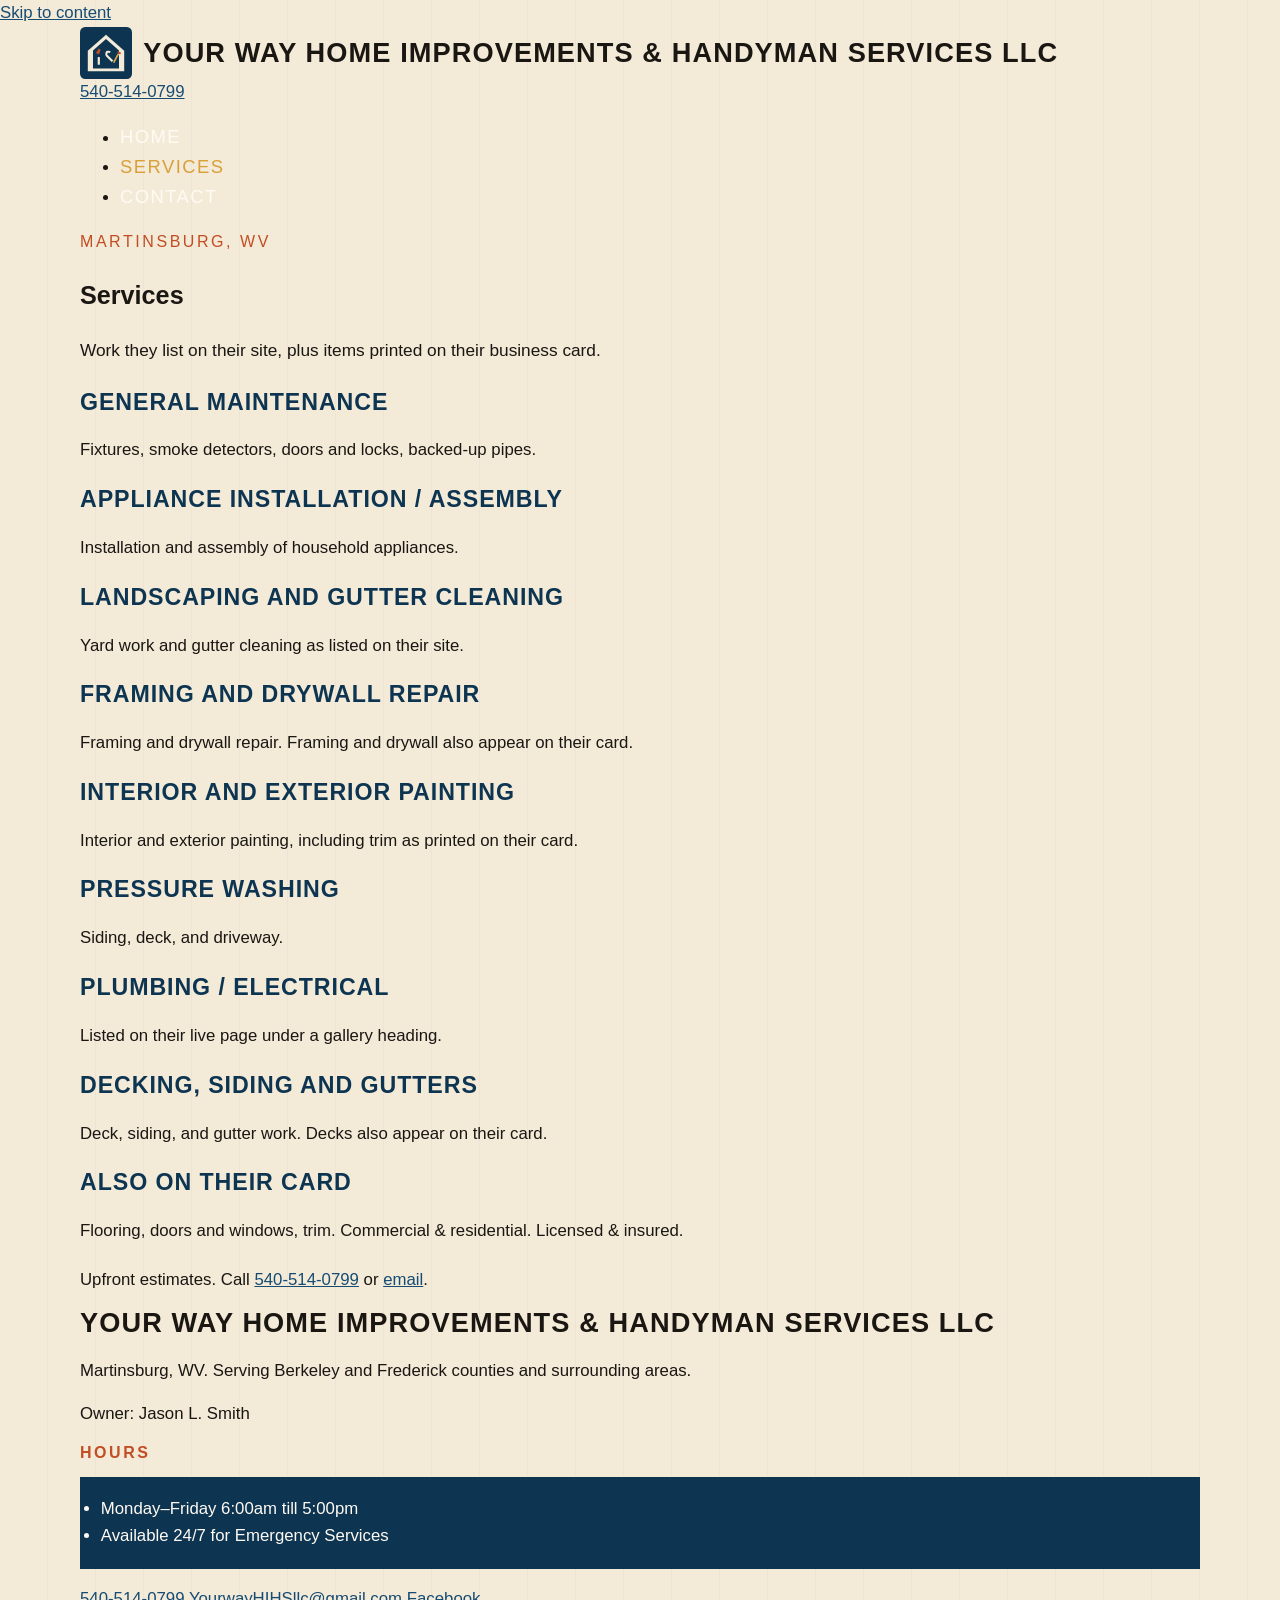
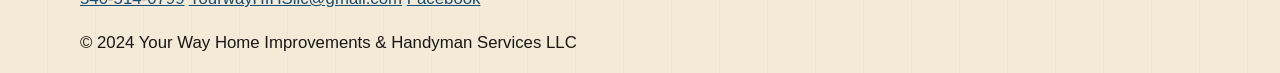
==== services.html @ 6edae03e "Publish spec-yourway site preview." ====
<!DOCTYPE html>
<html lang="en">
<head>
  <meta charset="utf-8">
  <meta name="viewport" content="width=device-width, initial-scale=1">
  <title>Services | Your Way Home Improvements & Handyman Services</title>
  <meta name="description" content="Handyman services from Your Way in Martinsburg, WV — maintenance, painting, drywall, pressure washing, and more.">
  <link rel="preconnect" href="https://fonts.googleapis.com">
  <link rel="preconnect" href="https://fonts.gstatic.com" crossorigin>
  <link href="https://fonts.googleapis.com/css2?family=Oswald:wght@500;600;700&family=Source+Serif+4:opsz,wght@8..60,400;8..60,600&display=swap" rel="stylesheet">
  <link rel="icon" href="assets/mark.svg" type="image/svg+xml">
  <link rel="stylesheet" href="assets/styles.css">
</head>
<body>
  <a class="skip-link" href="#main">Skip to content</a>
  <header class="site-header">
    <div class="wrap header-bar">
      <a class="brand" href="index.html">
        <img src="assets/mark.svg" alt="">
        <span class="brand-name">Your Way Home Improvements &amp; Handyman Services LLC</span>
      </a>
      <a class="header-call" href="tel:+15405140799">540-514-0799</a>
      <button class="nav-toggle" type="button" aria-expanded="false" aria-controls="site-nav">Menu</button>
      <nav id="site-nav" hidden>
        <ul>
          <li><a href="index.html">Home</a></li>
          <li><a href="services.html" aria-current="page">Services</a></li>
          <li><a href="contact.html">Contact</a></li>
        </ul>
      </nav>
    </div>
  </header>

  <main id="main">
    <section class="section">
      <div class="wrap">
        <p class="eyebrow">Martinsburg, WV</p>
        <h1>Services</h1>
        <p class="lede">Work they list on their site, plus items printed on their business card.</p>
        <div class="cards cols-2">
          <article class="card">
            <h3>General maintenance</h3>
            <p>Fixtures, smoke detectors, doors and locks, backed-up pipes.</p>
          </article>
          <article class="card">
            <h3>Appliance installation / assembly</h3>
            <p>Installation and assembly of household appliances.</p>
          </article>
          <article class="card">
            <h3>Landscaping and gutter cleaning</h3>
            <p>Yard work and gutter cleaning as listed on their site.</p>
          </article>
          <article class="card">
            <h3>Framing and drywall repair</h3>
            <p>Framing and drywall repair. Framing and drywall also appear on their card.</p>
          </article>
          <article class="card">
            <h3>Interior and exterior painting</h3>
            <p>Interior and exterior painting, including trim as printed on their card.</p>
          </article>
          <article class="card">
            <h3>Pressure washing</h3>
            <p>Siding, deck, and driveway.</p>
          </article>
          <article class="card">
            <h3>Plumbing / electrical</h3>
            <p>Listed on their live page under a gallery heading.</p>
          </article>
          <article class="card">
            <h3>Decking, siding and gutters</h3>
            <p>Deck, siding, and gutter work. Decks also appear on their card.</p>
          </article>
          <article class="card">
            <h3>Also on their card</h3>
            <p>Flooring, doors and windows, trim. Commercial &amp; residential. Licensed &amp; insured.</p>
          </article>
        </div>
        <p style="margin-top:1.4rem">Upfront estimates. Call <a href="tel:+15405140799">540-514-0799</a> or <a href="mailto:YourwayHIHSllc@gmail.com">email</a>.</p>
      </div>
    </section>
  </main>
  <footer class="site-footer">
    <div class="wrap footer-grid">
      <div>
        <span class="brand-name">Your Way Home Improvements &amp; Handyman Services LLC</span>
        <p>Martinsburg, WV. Serving Berkeley and Frederick counties and surrounding areas.</p>
        <p>Owner: Jason L. Smith</p>
      </div>
      <div>
        <h2 class="eyebrow">Hours</h2>
        <ul class="hours">
          <li>Monday–Friday 6:00am till 5:00pm</li>
          <li>Available 24/7 for Emergency Services</li>
        </ul>
      </div>
      <div class="contact-stack">
        <a href="tel:+15405140799">540-514-0799</a>
        <a href="mailto:YourwayHIHSllc@gmail.com">YourwayHIHSllc@gmail.com</a>
        <a href="https://www.facebook.com/114379434959753">Facebook</a>
        <p>© 2024 Your Way Home Improvements &amp; Handyman Services LLC</p>
      </div>
    </div>
  </footer>
  <script src="assets/site.js"></script>
</body>
</html>
---- assets/styles.css ----
/* Your Way Home Improvements — work-order / Eastern Panhandle shop
   Colors from their GoDaddy theme (#0d3552) + trailer rust/amber.
   Layout is a printed job ticket, not a SaaS card grid. */

:root {
  --navy: #0d3552;
  --navy-ink: #071c2c;
  --navy-mid: #164c73;
  --rust: #c24e24;
  --rust-deep: #8a3314;
  --amber: #d9a03a;
  --paper: #f3ead8;
  --paper-2: #e7d9c0;
  --ink: #1a1612;
  --muted: #5a5348;
  --line: #cbb89a;
  --white: #fffaf3;
  --display: "Khand", "Arial Narrow", sans-serif;
  --body: "Karla", "Helvetica Neue", sans-serif;
  --shadow: 0 18px 40px rgba(7, 28, 44, 0.18);
}

*,
*::before,
*::after { box-sizing: border-box; }

html { scroll-behavior: smooth; }

body {
  margin: 0;
  font-family: var(--body);
  font-size: 1.05rem;
  line-height: 1.6;
  color: var(--ink);
  background:
    repeating-linear-gradient(
      90deg,
      transparent,
      transparent 47px,
      rgba(13, 53, 82, 0.03) 47px,
      rgba(13, 53, 82, 0.03) 48px
    ),
    var(--paper);
}

img { max-width: 100%; height: auto; display: block; }

a { color: var(--navy-mid); }

a:focus-visible,
button:focus-visible,
input:focus-visible,
textarea:focus-visible {
  outline: 3px solid var(--amber);
  outline-offset: 3px;
}

.skip {
  position: absolute;
  left: 0.75rem;
  top: -4rem;
  background: var(--navy);
  color: var(--white);
  padding: 0.6rem 1rem;
  z-index: 100;
}
.skip:focus { top: 0.75rem; }

.rail {
  background: var(--rust);
  color: var(--white);
  font-family: var(--display);
  font-size: 0.95rem;
  letter-spacing: 0.12em;
  text-transform: uppercase;
  padding: 0.4rem 1rem;
}
.rail-inner {
  max-width: 72rem;
  margin: 0 auto;
  display: flex;
  justify-content: space-between;
  gap: 1rem;
  flex-wrap: wrap;
}
.rail a { color: inherit; text-decoration: none; }
.rail a:hover { text-decoration: underline; }

.mast {
  background: var(--navy);
  color: var(--white);
  position: relative;
}
.mast::after {
  content: "";
  display: block;
  height: 6px;
  background: linear-gradient(90deg, var(--rust) 0 28%, var(--amber) 28% 36%, var(--navy-mid) 36%);
}
.mast-inner {
  max-width: 72rem;
  margin: 0 auto;
  padding: 0.85rem 1rem;
  display: flex;
  align-items: center;
  gap: 1rem;
}

.brand {
  display: flex;
  align-items: center;
  gap: 0.7rem;
  color: inherit;
  text-decoration: none;
  min-width: 0;
}
.brand img {
  width: 52px;
  height: 52px;
  flex: 0 0 auto;
}
.brand-text { min-width: 0; }
.brand-name {
  font-family: var(--display);
  font-weight: 700;
  font-size: 1.7rem;
  letter-spacing: 0.04em;
  line-height: 0.9;
  text-transform: uppercase;
}
.brand-sub {
  display: block;
  font-size: 0.72rem;
  letter-spacing: 0.04em;
  color: #d5c4a6;
  white-space: nowrap;
  overflow: hidden;
  text-overflow: ellipsis;
}

.nav-toggle {
  margin-left: auto;
  background: transparent;
  border: 1px solid #7ea0b8;
  color: var(--white);
  font-family: var(--display);
  letter-spacing: 0.12em;
  text-transform: uppercase;
  padding: 0.45rem 0.7rem;
  cursor: pointer;
}

#site-nav {
  display: none;
  width: 100%;
  flex-direction: column;
  gap: 0.35rem;
  padding: 0.4rem 0 0.2rem;
}
#site-nav.is-open { display: flex; }
.mast-inner { flex-wrap: wrap; }
#site-nav a {
  color: var(--white);
  text-decoration: none;
  font-family: var(--display);
  font-size: 1.25rem;
  letter-spacing: 0.08em;
  text-transform: uppercase;
  padding: 0.45rem 0;
  border-bottom: 1px solid rgba(255,255,255,0.12);
}
#site-nav a[aria-current="page"] { color: var(--amber); }
.call-nav {
  background: var(--rust);
  color: var(--white) !important;
  text-align: center;
  border: 0 !important;
  padding: 0.55rem 0.8rem !important;
  margin-top: 0.4rem;
}

.wrap {
  max-width: 72rem;
  margin: 0 auto;
  padding: 0 1rem;
}

.hero {
  padding: 2rem 0 1rem;
}
.hero-grid {
  display: grid;
  gap: 1.5rem;
}
.eyebrow {
  font-family: var(--display);
  letter-spacing: 0.16em;
  text-transform: uppercase;
  color: var(--rust);
  margin: 0 0 0.4rem;
  font-size: 1rem;
}
.hero h1 {
  font-family: var(--display);
  font-weight: 700;
  font-size: clamp(2.6rem, 10vw, 5.4rem);
  line-height: 0.85;
  letter-spacing: 0.01em;
  text-transform: uppercase;
  margin: 0 0 0.8rem;
  color: var(--navy);
}
.hero h1 span {
  display: block;
  color: var(--rust);
}
.lede {
  font-size: 1.08rem;
  max-width: 38rem;
  margin: 0 0 1.2rem;
}
.actions {
  display: flex;
  flex-wrap: wrap;
  gap: 0.7rem;
}

.btn {
  display: inline-flex;
  align-items: center;
  justify-content: center;
  gap: 0.4rem;
  padding: 0.75rem 1.15rem;
  font-family: var(--display);
  font-size: 1.2rem;
  letter-spacing: 0.08em;
  text-transform: uppercase;
  text-decoration: none;
  border: 2px solid transparent;
  cursor: pointer;
}
.btn-rust { background: var(--rust); color: var(--white); }
.btn-navy { background: var(--navy); color: var(--white); }
.btn-ghost {
  background: transparent;
  color: var(--navy);
  border-color: var(--navy);
}

.ticket {
  background: var(--white);
  border: 1px solid var(--line);
  box-shadow: var(--shadow);
  position: relative;
}
.ticket::before,
.ticket::after {
  content: "";
  position: absolute;
  left: 0;
  right: 0;
  height: 10px;
  background:
    radial-gradient(circle at 10px 0, transparent 8px, var(--paper) 9px) 0 0 / 20px 10px repeat-x;
}
.ticket::before { top: -10px; }
.ticket::after {
  bottom: -10px;
  transform: rotate(180deg);
}
.ticket-photo { width: 100%; }
.ticket-cap {
  padding: 0.7rem 1rem 1rem;
  font-size: 0.92rem;
  color: var(--muted);
}
.ticket-cap strong { color: var(--navy); display: block; font-family: var(--display); letter-spacing: 0.06em; text-transform: uppercase; font-size: 1.1rem; }

.band {
  padding: 2.4rem 0;
}
.band-navy {
  background: var(--navy-ink);
  color: var(--white);
}
.band-navy h2 { color: var(--white); }
.band-navy p { color: #d7c9b2; }

h2 {
  font-family: var(--display);
  font-size: clamp(1.8rem, 5vw, 2.7rem);
  line-height: 0.95;
  text-transform: uppercase;
  letter-spacing: 0.03em;
  margin: 0 0 0.6rem;
  color: var(--navy);
}
h3 {
  font-family: var(--display);
  font-size: 1.45rem;
  letter-spacing: 0.04em;
  text-transform: uppercase;
  margin: 0 0 0.4rem;
  color: var(--navy);
}

.intro-grid,
.pledge-grid,
.work-grid,
.contact-grid {
  display: grid;
  gap: 1.1rem;
}

.pledge {
  background: var(--white);
  border-left: 6px solid var(--rust);
  padding: 1rem 1.1rem;
}
.pledge strong {
  font-family: var(--display);
  letter-spacing: 0.06em;
  text-transform: uppercase;
  display: block;
  color: var(--rust);
}

.jobs {
  list-style: none;
  margin: 1.2rem 0 0;
  padding: 0;
  background: var(--white);
  border: 1px solid var(--line);
}
.jobs li {
  display: grid;
  grid-template-columns: 3.2rem 1fr;
  gap: 0.8rem;
  padding: 0.95rem 1rem;
  border-bottom: 1px dashed var(--line);
}
.jobs li:last-child { border-bottom: 0; }
.jobs .num {
  font-family: var(--display);
  font-size: 1.8rem;
  line-height: 1;
  color: var(--rust);
}
.jobs a { text-decoration: none; color: inherit; }
.jobs a:hover h3 { color: var(--rust); }
.jobs p { margin: 0; color: var(--muted); }

.work-grid {
  grid-template-columns: 1fr;
}
.work-card {
  background: var(--navy-ink);
}
.work-card img { width: 100%; }
.work-card figcaption {
  padding: 0.7rem 0.9rem 1rem;
  color: #d7c9b2;
  font-size: 0.92rem;
}
.work-card strong {
  display: block;
  font-family: var(--display);
  letter-spacing: 0.06em;
  text-transform: uppercase;
  color: var(--amber);
  font-size: 1.1rem;
}

.page-hero {
  padding: 2rem 0 0.5rem;
}
.page-hero p { max-width: 40rem; }

.service-block {
  display: grid;
  gap: 1rem;
  padding: 1.6rem 0;
  border-top: 1px dashed var(--line);
}
.service-block img {
  width: 100%;
  border: 1px solid var(--line);
}

.hours {
  background: var(--navy);
  color: var(--white);
  padding: 1.2rem 1.3rem;
}
.hours h2,
.hours h3 { color: var(--amber); }
.hours p { margin: 0.3rem 0; }
.hours a { color: var(--white); }

.quote {
  background: var(--white);
  border: 1px solid var(--line);
  padding: 1.2rem;
}
.quote label {
  display: block;
  font-family: var(--display);
  letter-spacing: 0.08em;
  text-transform: uppercase;
  font-size: 0.95rem;
  margin: 0.7rem 0 0.25rem;
}
.quote input,
.quote textarea {
  width: 100%;
  font: inherit;
  padding: 0.65rem 0.7rem;
  border: 1px solid var(--line);
  background: var(--paper);
  color: var(--ink);
}
.quote textarea { min-height: 8rem; resize: vertical; }
.quote .btn { margin-top: 1rem; width: 100%; border: 0; }

.dl { margin: 0; }
.dl div {
  display: grid;
  gap: 0.15rem;
  padding: 0.7rem 0;
  border-bottom: 1px solid var(--line);
}
.dl dt {
  font-family: var(--display);
  letter-spacing: 0.08em;
  text-transform: uppercase;
  color: var(--rust);
  font-size: 0.95rem;
}
.dl dd { margin: 0; }

.site-foot {
  background: var(--navy-ink);
  color: #d7c9b2;
  padding: 2rem 0 2.6rem;
  margin-top: 2.5rem;
}
.site-foot a { color: var(--white); }
.foot-grid {
  display: grid;
  gap: 1.2rem;
}
.site-foot .brand-name { color: var(--white); }
.fine {
  font-size: 0.85rem;
  color: #9e927d;
}

@media (min-width: 720px) {
  .mast-inner { padding: 0.9rem 1.2rem; }
  .nav-toggle { display: none; }
  .mast-inner { flex-wrap: nowrap; }
  #site-nav {
    display: flex;
    flex-direction: row;
    align-items: center;
    width: auto;
    margin-left: auto;
    padding: 0;
    gap: 1.1rem;
  }
  #site-nav a { border: 0; padding: 0.2rem 0; font-size: 1.15rem; }
  .call-nav { padding: 0.45rem 0.85rem !important; margin-top: 0; }

  .hero { padding: 3rem 0 1.5rem; }
  .hero-grid { grid-template-columns: 1.1fr 0.9fr; align-items: center; }
  .pledge-grid { grid-template-columns: 1fr 1fr; }
  .work-grid { grid-template-columns: 1fr 1fr; }
  .work-grid .span-2 { grid-column: 1 / -1; }
  .contact-grid { grid-template-columns: 1fr 1fr; }
  .service-block { grid-template-columns: 1.1fr 0.9fr; align-items: center; }
  .service-block.reverse { grid-template-columns: 0.9fr 1.1fr; }
  .service-block.reverse .copy { order: 2; }
  .foot-grid { grid-template-columns: 1.4fr 1fr 1fr; }
  .quote .btn { width: auto; }
}

@media (prefers-reduced-motion: reduce) {
  html { scroll-behavior: auto; }
}
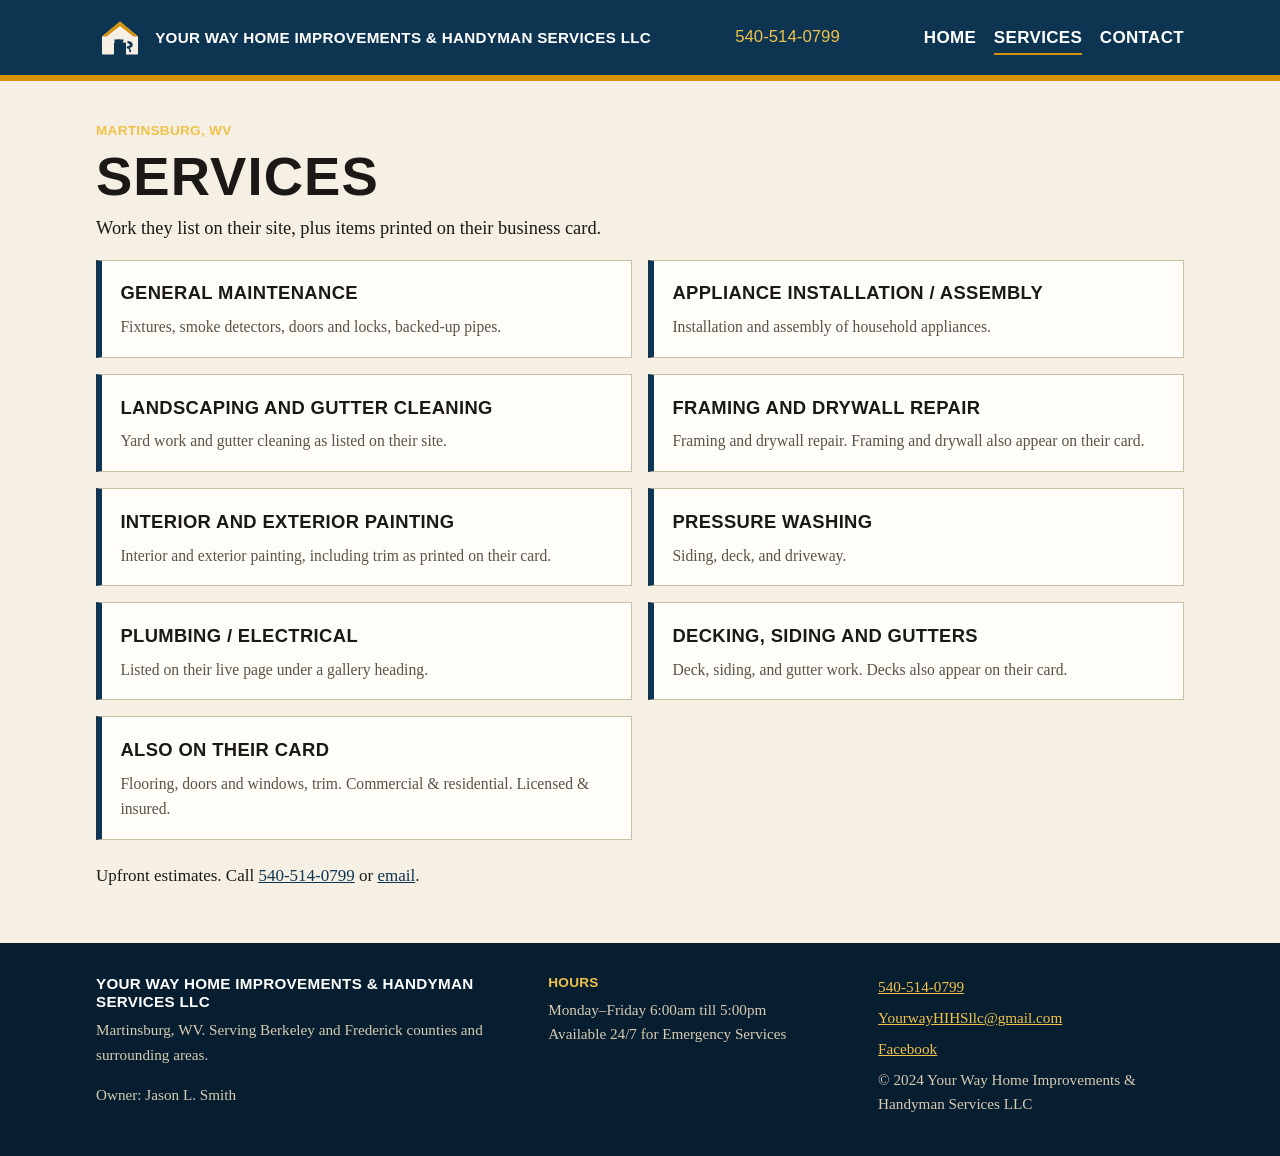
==== commit 5557a281: "Update spec-yourway preview with latest parked files." ====
--- a/services.html
+++ b/services.html
@@ -38,42 +38,15 @@
         <h1>Services</h1>
         <p class="lede">Work they list on their site, plus items printed on their business card.</p>
         <div class="cards cols-2">
-          <article class="card">
-            <h3>General maintenance</h3>
-            <p>Fixtures, smoke detectors, doors and locks, backed-up pipes.</p>
-          </article>
-          <article class="card">
-            <h3>Appliance installation / assembly</h3>
-            <p>Installation and assembly of household appliances.</p>
-          </article>
-          <article class="card">
-            <h3>Landscaping and gutter cleaning</h3>
-            <p>Yard work and gutter cleaning as listed on their site.</p>
-          </article>
-          <article class="card">
-            <h3>Framing and drywall repair</h3>
-            <p>Framing and drywall repair. Framing and drywall also appear on their card.</p>
-          </article>
-          <article class="card">
-            <h3>Interior and exterior painting</h3>
-            <p>Interior and exterior painting, including trim as printed on their card.</p>
-          </article>
-          <article class="card">
-            <h3>Pressure washing</h3>
-            <p>Siding, deck, and driveway.</p>
-          </article>
-          <article class="card">
-            <h3>Plumbing / electrical</h3>
-            <p>Listed on their live page under a gallery heading.</p>
-          </article>
-          <article class="card">
-            <h3>Decking, siding and gutters</h3>
-            <p>Deck, siding, and gutter work. Decks also appear on their card.</p>
-          </article>
-          <article class="card">
-            <h3>Also on their card</h3>
-            <p>Flooring, doors and windows, trim. Commercial &amp; residential. Licensed &amp; insured.</p>
-          </article>
+          <article class="card"><h3>General maintenance</h3><p>Fixtures, smoke detectors, doors and locks, backed-up pipes.</p></article>
+          <article class="card"><h3>Appliance installation / assembly</h3><p>Installation and assembly of household appliances.</p></article>
+          <article class="card"><h3>Landscaping and gutter cleaning</h3><p>Yard work and gutter cleaning as listed on their site.</p></article>
+          <article class="card"><h3>Framing and drywall repair</h3><p>Framing and drywall repair. Framing and drywall also appear on their card.</p></article>
+          <article class="card"><h3>Interior and exterior painting</h3><p>Interior and exterior painting, including trim as printed on their card.</p></article>
+          <article class="card"><h3>Pressure washing</h3><p>Siding, deck, and driveway.</p></article>
+          <article class="card"><h3>Plumbing / electrical</h3><p>Listed on their live page under a gallery heading.</p></article>
+          <article class="card"><h3>Decking, siding and gutters</h3><p>Deck, siding, and gutter work. Decks also appear on their card.</p></article>
+          <article class="card"><h3>Also on their card</h3><p>Flooring, doors and windows, trim. Commercial &amp; residential. Licensed &amp; insured.</p></article>
         </div>
         <p style="margin-top:1.4rem">Upfront estimates. Call <a href="tel:+15405140799">540-514-0799</a> or <a href="mailto:YourwayHIHSllc@gmail.com">email</a>.</p>
       </div>
--- a/assets/styles.css
+++ b/assets/styles.css
@@ -1,489 +1,112 @@
-/* Your Way Home Improvements — work-order / Eastern Panhandle shop
-   Colors from their GoDaddy theme (#0d3552) + trailer rust/amber.
-   Layout is a printed job ticket, not a SaaS card grid. */
-
+/* Your Way — workwear contractor. Navy #0d3552, paper, amber. Oswald + Source Serif 4. */
 :root {
   --navy: #0d3552;
-  --navy-ink: #071c2c;
-  --navy-mid: #164c73;
-  --rust: #c24e24;
-  --rust-deep: #8a3314;
-  --amber: #d9a03a;
-  --paper: #f3ead8;
-  --paper-2: #e7d9c0;
-  --ink: #1a1612;
+  --navy-ink: #071e30;
+  --amber: #d4920b;
+  --amber-bright: #f0c14b;
+  --paper: #f6f0e4;
+  --card: #fffdf7;
+  --ink: #1b1916;
   --muted: #5a5348;
-  --line: #cbb89a;
-  --white: #fffaf3;
-  --display: "Khand", "Arial Narrow", sans-serif;
-  --body: "Karla", "Helvetica Neue", sans-serif;
-  --shadow: 0 18px 40px rgba(7, 28, 44, 0.18);
+  --line: #cbbfa6;
+  --white: #ffffff;
+}
+*, *::before, *::after { box-sizing: border-box; }
+html { scroll-behavior: smooth; }
+body {
+  margin: 0;
+  font-family: "Source Serif 4", Georgia, serif;
+  font-size: 1.0625rem;
+  line-height: 1.6;
+  color: var(--ink);
+  background: var(--paper);
+}
+img { max-width: 100%; height: auto; display: block; }
+a { color: var(--navy); }
+a:hover { color: var(--amber); }
+h1, h2, h3, .brand-name, .eyebrow, .btn, .nav-toggle, nav a {
+  font-family: Oswald, "Arial Narrow", sans-serif;
+  font-weight: 600;
+  letter-spacing: 0.02em;
+  text-transform: uppercase;
+}
+h1 { font-size: clamp(2rem, 6vw, 3.4rem); line-height: 1.05; margin: 0 0 0.6rem; }
+h2 { font-size: clamp(1.5rem, 4vw, 2.1rem); line-height: 1.15; margin: 0 0 0.75rem; }
+h3 { font-size: 1.15rem; margin: 0 0 0.4rem; }
+p { margin: 0 0 1rem; }
+.lede { font-size: 1.15rem; }
+.skip-link {
+  position: absolute; left: 0.75rem; top: -4rem; z-index: 1000;
+  background: var(--amber); color: var(--navy-ink);
+  padding: 0.5rem 0.85rem; text-decoration: none;
+  font-family: Oswald, sans-serif; text-transform: uppercase;
+}
+.skip-link:focus { top: 0.75rem; }
+.wrap { width: min(68rem, calc(100% - 2rem)); margin-inline: auto; }
+.site-header { background: var(--navy); color: var(--white); border-bottom: 6px solid var(--amber); }
+.header-bar {
+  display: flex; flex-wrap: wrap; align-items: center; justify-content: space-between;
+  gap: 0.75rem; padding: 0.85rem 0;
+}
+.brand { display: flex; align-items: center; gap: 0.7rem; color: inherit; text-decoration: none; max-width: 16rem; }
+.brand img { width: 3rem; height: 3rem; flex-shrink: 0; }
+.brand-name { font-size: 0.95rem; line-height: 1.15; color: var(--white); }
+.header-call { color: var(--amber-bright); text-decoration: none; font-family: Oswald, sans-serif; text-transform: uppercase; font-size: 1.05rem; }
+.nav-toggle { appearance: none; border: 2px solid var(--amber); background: transparent; color: var(--white); padding: 0.4rem 0.7rem; cursor: pointer; font-size: 0.85rem; }
+.nav-toggle:focus-visible, a:focus-visible, button:focus-visible, input:focus-visible, textarea:focus-visible {
+  outline: 3px solid var(--amber-bright); outline-offset: 2px;
+}
+#site-nav ul { list-style: none; margin: 0; padding: 0 0 1rem; display: flex; flex-direction: column; gap: 0.35rem; }
+#site-nav a { color: var(--white); text-decoration: none; padding: 0.35rem 0; border-bottom: 2px solid transparent; }
+#site-nav a[aria-current="page"], #site-nav a:hover { border-bottom-color: var(--amber); }
+.hero { background: var(--navy-ink); color: var(--paper); padding: 2rem 0 0; }
+.hero-grid { display: grid; gap: 1.5rem; }
+.eyebrow { color: var(--amber-bright); font-size: 0.85rem; margin: 0 0 0.4rem; }
+.hero-photo { margin: 0; background: var(--navy); }
+.hero-photo img { width: 100%; max-height: 22rem; object-fit: cover; }
+.hero-photo figcaption { font-size: 0.85rem; padding: 0.6rem 1rem 1rem; color: #d7cbb3; font-family: "Source Serif 4", Georgia, serif; text-transform: none; letter-spacing: 0; }
+.btn { display: inline-block; background: var(--amber); color: var(--navy-ink); text-decoration: none; padding: 0.7rem 1.1rem; border: none; cursor: pointer; font-size: 0.95rem; }
+.btn:hover { background: var(--amber-bright); color: var(--navy-ink); }
+.btn-ghost { background: transparent; color: var(--paper); border: 2px solid var(--amber); }
+.btn-row { display: flex; flex-wrap: wrap; gap: 0.6rem; }
+.strip { background: var(--amber); color: var(--navy-ink); padding: 1rem 0; font-family: Oswald, sans-serif; text-transform: uppercase; letter-spacing: 0.04em; }
+.strip ul { list-style: none; margin: 0; padding: 0; display: grid; gap: 0.6rem; }
+.strip li { font-size: 0.95rem; }
+.section { padding: 2.4rem 0; }
+.section-alt { background: var(--navy); color: var(--paper); }
+.section-alt a { color: var(--amber-bright); }
+.cards { display: grid; gap: 1rem; }
+.card { background: var(--card); border: 1px solid var(--line); border-left: 6px solid var(--navy); padding: 1.1rem 1.15rem; }
+.card p { margin: 0; color: var(--muted); font-size: 0.98rem; }
+.proof { display: grid; gap: 1.25rem; align-items: start; }
+.proof img { width: 100%; border: 4px solid var(--navy); }
+.quote { font-size: 1.25rem; font-style: italic; border-top: 4px solid var(--amber); padding-top: 1rem; }
+.site-footer { background: var(--navy-ink); color: #d7cbb3; padding: 2rem 0 1.5rem; font-size: 0.95rem; }
+.site-footer a { color: var(--amber-bright); }
+.site-footer .brand-name { color: var(--white); margin-bottom: 0.5rem; display: block; }
+.hours { list-style: none; margin: 0 0 1rem; padding: 0; }
+.form { display: grid; gap: 0.85rem; max-width: 32rem; }
+.form label { display: grid; gap: 0.3rem; font-family: Oswald, sans-serif; text-transform: uppercase; font-size: 0.85rem; }
+.form input, .form textarea {
+  font: inherit; padding: 0.6rem 0.7rem; border: 2px solid var(--line); background: var(--white);
+  text-transform: none; letter-spacing: 0; font-family: "Source Serif 4", Georgia, serif;
+}
+.form textarea { min-height: 8rem; }
+.contact-stack { display: grid; gap: 0.4rem; }
+@media (min-width: 48rem) {
+  .nav-toggle { display: none; }
+  #site-nav { display: block !important; }
+  #site-nav ul { flex-direction: row; gap: 1.1rem; padding: 0; }
+  .brand { max-width: none; }
+  .hero-grid, .proof, .split { grid-template-columns: 1.1fr 0.9fr; }
+  .cards.cols-3 { grid-template-columns: repeat(3, 1fr); }
+  .cards.cols-2 { grid-template-columns: 1fr 1fr; }
+  .strip ul { grid-template-columns: repeat(3, 1fr); gap: 1rem; }
+  .footer-grid { display: grid; grid-template-columns: 1.4fr 1fr 1fr; gap: 1.5rem; }
 }
 
-*,
-*::before,
-*::after { box-sizing: border-box; }
-
-html { scroll-behavior: smooth; }
-
-body {
-  margin: 0;
-  font-family: var(--body);
-  font-size: 1.05rem;
-  line-height: 1.6;
-  color: var(--ink);
-  background:
-    repeating-linear-gradient(
-      90deg,
-      transparent,
-      transparent 47px,
-      rgba(13, 53, 82, 0.03) 47px,
-      rgba(13, 53, 82, 0.03) 48px
-    ),
-    var(--paper);
-}
-
-img { max-width: 100%; height: auto; display: block; }
-
-a { color: var(--navy-mid); }
-
-a:focus-visible,
-button:focus-visible,
-input:focus-visible,
-textarea:focus-visible {
-  outline: 3px solid var(--amber);
-  outline-offset: 3px;
-}
-
-.skip {
-  position: absolute;
-  left: 0.75rem;
-  top: -4rem;
-  background: var(--navy);
-  color: var(--white);
-  padding: 0.6rem 1rem;
-  z-index: 100;
-}
-.skip:focus { top: 0.75rem; }
-
-.rail {
-  background: var(--rust);
-  color: var(--white);
-  font-family: var(--display);
-  font-size: 0.95rem;
-  letter-spacing: 0.12em;
-  text-transform: uppercase;
-  padding: 0.4rem 1rem;
-}
-.rail-inner {
-  max-width: 72rem;
-  margin: 0 auto;
-  display: flex;
-  justify-content: space-between;
-  gap: 1rem;
-  flex-wrap: wrap;
-}
-.rail a { color: inherit; text-decoration: none; }
-.rail a:hover { text-decoration: underline; }
-
-.mast {
-  background: var(--navy);
-  color: var(--white);
-  position: relative;
-}
-.mast::after {
-  content: "";
-  display: block;
-  height: 6px;
-  background: linear-gradient(90deg, var(--rust) 0 28%, var(--amber) 28% 36%, var(--navy-mid) 36%);
-}
-.mast-inner {
-  max-width: 72rem;
-  margin: 0 auto;
-  padding: 0.85rem 1rem;
-  display: flex;
-  align-items: center;
-  gap: 1rem;
-}
-
-.brand {
-  display: flex;
-  align-items: center;
-  gap: 0.7rem;
-  color: inherit;
-  text-decoration: none;
-  min-width: 0;
-}
-.brand img {
-  width: 52px;
-  height: 52px;
-  flex: 0 0 auto;
-}
-.brand-text { min-width: 0; }
-.brand-name {
-  font-family: var(--display);
-  font-weight: 700;
-  font-size: 1.7rem;
-  letter-spacing: 0.04em;
-  line-height: 0.9;
-  text-transform: uppercase;
-}
-.brand-sub {
-  display: block;
-  font-size: 0.72rem;
-  letter-spacing: 0.04em;
-  color: #d5c4a6;
-  white-space: nowrap;
-  overflow: hidden;
-  text-overflow: ellipsis;
-}
-
-.nav-toggle {
-  margin-left: auto;
-  background: transparent;
-  border: 1px solid #7ea0b8;
-  color: var(--white);
-  font-family: var(--display);
-  letter-spacing: 0.12em;
-  text-transform: uppercase;
-  padding: 0.45rem 0.7rem;
-  cursor: pointer;
-}
-
-#site-nav {
-  display: none;
-  width: 100%;
-  flex-direction: column;
-  gap: 0.35rem;
-  padding: 0.4rem 0 0.2rem;
-}
-#site-nav.is-open { display: flex; }
-.mast-inner { flex-wrap: wrap; }
-#site-nav a {
-  color: var(--white);
-  text-decoration: none;
-  font-family: var(--display);
-  font-size: 1.25rem;
-  letter-spacing: 0.08em;
-  text-transform: uppercase;
-  padding: 0.45rem 0;
-  border-bottom: 1px solid rgba(255,255,255,0.12);
-}
-#site-nav a[aria-current="page"] { color: var(--amber); }
-.call-nav {
-  background: var(--rust);
-  color: var(--white) !important;
-  text-align: center;
-  border: 0 !important;
-  padding: 0.55rem 0.8rem !important;
-  margin-top: 0.4rem;
-}
-
-.wrap {
-  max-width: 72rem;
-  margin: 0 auto;
-  padding: 0 1rem;
-}
-
-.hero {
-  padding: 2rem 0 1rem;
-}
-.hero-grid {
-  display: grid;
-  gap: 1.5rem;
-}
-.eyebrow {
-  font-family: var(--display);
-  letter-spacing: 0.16em;
-  text-transform: uppercase;
-  color: var(--rust);
-  margin: 0 0 0.4rem;
-  font-size: 1rem;
-}
-.hero h1 {
-  font-family: var(--display);
-  font-weight: 700;
-  font-size: clamp(2.6rem, 10vw, 5.4rem);
-  line-height: 0.85;
-  letter-spacing: 0.01em;
-  text-transform: uppercase;
-  margin: 0 0 0.8rem;
-  color: var(--navy);
-}
-.hero h1 span {
-  display: block;
-  color: var(--rust);
-}
-.lede {
-  font-size: 1.08rem;
-  max-width: 38rem;
-  margin: 0 0 1.2rem;
-}
-.actions {
-  display: flex;
-  flex-wrap: wrap;
-  gap: 0.7rem;
-}
-
-.btn {
-  display: inline-flex;
-  align-items: center;
-  justify-content: center;
-  gap: 0.4rem;
-  padding: 0.75rem 1.15rem;
-  font-family: var(--display);
-  font-size: 1.2rem;
-  letter-spacing: 0.08em;
-  text-transform: uppercase;
-  text-decoration: none;
-  border: 2px solid transparent;
-  cursor: pointer;
-}
-.btn-rust { background: var(--rust); color: var(--white); }
-.btn-navy { background: var(--navy); color: var(--white); }
-.btn-ghost {
-  background: transparent;
-  color: var(--navy);
-  border-color: var(--navy);
-}
-
-.ticket {
-  background: var(--white);
-  border: 1px solid var(--line);
-  box-shadow: var(--shadow);
-  position: relative;
-}
-.ticket::before,
-.ticket::after {
-  content: "";
-  position: absolute;
-  left: 0;
-  right: 0;
-  height: 10px;
-  background:
-    radial-gradient(circle at 10px 0, transparent 8px, var(--paper) 9px) 0 0 / 20px 10px repeat-x;
-}
-.ticket::before { top: -10px; }
-.ticket::after {
-  bottom: -10px;
-  transform: rotate(180deg);
-}
-.ticket-photo { width: 100%; }
-.ticket-cap {
-  padding: 0.7rem 1rem 1rem;
-  font-size: 0.92rem;
-  color: var(--muted);
-}
-.ticket-cap strong { color: var(--navy); display: block; font-family: var(--display); letter-spacing: 0.06em; text-transform: uppercase; font-size: 1.1rem; }
-
-.band {
-  padding: 2.4rem 0;
-}
-.band-navy {
-  background: var(--navy-ink);
-  color: var(--white);
-}
-.band-navy h2 { color: var(--white); }
-.band-navy p { color: #d7c9b2; }
-
-h2 {
-  font-family: var(--display);
-  font-size: clamp(1.8rem, 5vw, 2.7rem);
-  line-height: 0.95;
-  text-transform: uppercase;
-  letter-spacing: 0.03em;
-  margin: 0 0 0.6rem;
-  color: var(--navy);
-}
-h3 {
-  font-family: var(--display);
-  font-size: 1.45rem;
-  letter-spacing: 0.04em;
-  text-transform: uppercase;
-  margin: 0 0 0.4rem;
-  color: var(--navy);
-}
-
-.intro-grid,
-.pledge-grid,
-.work-grid,
-.contact-grid {
-  display: grid;
-  gap: 1.1rem;
-}
-
-.pledge {
-  background: var(--white);
-  border-left: 6px solid var(--rust);
-  padding: 1rem 1.1rem;
-}
-.pledge strong {
-  font-family: var(--display);
-  letter-spacing: 0.06em;
-  text-transform: uppercase;
-  display: block;
-  color: var(--rust);
-}
-
-.jobs {
-  list-style: none;
-  margin: 1.2rem 0 0;
-  padding: 0;
-  background: var(--white);
-  border: 1px solid var(--line);
-}
-.jobs li {
-  display: grid;
-  grid-template-columns: 3.2rem 1fr;
-  gap: 0.8rem;
-  padding: 0.95rem 1rem;
-  border-bottom: 1px dashed var(--line);
-}
-.jobs li:last-child { border-bottom: 0; }
-.jobs .num {
-  font-family: var(--display);
-  font-size: 1.8rem;
-  line-height: 1;
-  color: var(--rust);
-}
-.jobs a { text-decoration: none; color: inherit; }
-.jobs a:hover h3 { color: var(--rust); }
-.jobs p { margin: 0; color: var(--muted); }
-
-.work-grid {
-  grid-template-columns: 1fr;
-}
-.work-card {
-  background: var(--navy-ink);
-}
-.work-card img { width: 100%; }
-.work-card figcaption {
-  padding: 0.7rem 0.9rem 1rem;
-  color: #d7c9b2;
-  font-size: 0.92rem;
-}
-.work-card strong {
-  display: block;
-  font-family: var(--display);
-  letter-spacing: 0.06em;
-  text-transform: uppercase;
-  color: var(--amber);
-  font-size: 1.1rem;
-}
-
-.page-hero {
-  padding: 2rem 0 0.5rem;
-}
-.page-hero p { max-width: 40rem; }
-
-.service-block {
-  display: grid;
-  gap: 1rem;
-  padding: 1.6rem 0;
-  border-top: 1px dashed var(--line);
-}
-.service-block img {
-  width: 100%;
-  border: 1px solid var(--line);
-}
-
-.hours {
-  background: var(--navy);
-  color: var(--white);
-  padding: 1.2rem 1.3rem;
-}
-.hours h2,
-.hours h3 { color: var(--amber); }
-.hours p { margin: 0.3rem 0; }
-.hours a { color: var(--white); }
-
-.quote {
-  background: var(--white);
-  border: 1px solid var(--line);
-  padding: 1.2rem;
-}
-.quote label {
-  display: block;
-  font-family: var(--display);
-  letter-spacing: 0.08em;
-  text-transform: uppercase;
-  font-size: 0.95rem;
-  margin: 0.7rem 0 0.25rem;
-}
-.quote input,
-.quote textarea {
-  width: 100%;
-  font: inherit;
-  padding: 0.65rem 0.7rem;
-  border: 1px solid var(--line);
-  background: var(--paper);
-  color: var(--ink);
-}
-.quote textarea { min-height: 8rem; resize: vertical; }
-.quote .btn { margin-top: 1rem; width: 100%; border: 0; }
-
-.dl { margin: 0; }
-.dl div {
-  display: grid;
-  gap: 0.15rem;
-  padding: 0.7rem 0;
-  border-bottom: 1px solid var(--line);
-}
-.dl dt {
-  font-family: var(--display);
-  letter-spacing: 0.08em;
-  text-transform: uppercase;
-  color: var(--rust);
-  font-size: 0.95rem;
-}
-.dl dd { margin: 0; }
-
-.site-foot {
-  background: var(--navy-ink);
-  color: #d7c9b2;
-  padding: 2rem 0 2.6rem;
-  margin-top: 2.5rem;
-}
-.site-foot a { color: var(--white); }
-.foot-grid {
-  display: grid;
-  gap: 1.2rem;
-}
-.site-foot .brand-name { color: var(--white); }
-.fine {
-  font-size: 0.85rem;
-  color: #9e927d;
-}
-
-@media (min-width: 720px) {
-  .mast-inner { padding: 0.9rem 1.2rem; }
-  .nav-toggle { display: none; }
-  .mast-inner { flex-wrap: nowrap; }
-  #site-nav {
-    display: flex;
-    flex-direction: row;
-    align-items: center;
-    width: auto;
-    margin-left: auto;
-    padding: 0;
-    gap: 1.1rem;
-  }
-  #site-nav a { border: 0; padding: 0.2rem 0; font-size: 1.15rem; }
-  .call-nav { padding: 0.45rem 0.85rem !important; margin-top: 0; }
-
-  .hero { padding: 3rem 0 1.5rem; }
-  .hero-grid { grid-template-columns: 1.1fr 0.9fr; align-items: center; }
-  .pledge-grid { grid-template-columns: 1fr 1fr; }
-  .work-grid { grid-template-columns: 1fr 1fr; }
-  .work-grid .span-2 { grid-column: 1 / -1; }
-  .contact-grid { grid-template-columns: 1fr 1fr; }
-  .service-block { grid-template-columns: 1.1fr 0.9fr; align-items: center; }
-  .service-block.reverse { grid-template-columns: 0.9fr 1.1fr; }
-  .service-block.reverse .copy { order: 2; }
-  .foot-grid { grid-template-columns: 1.4fr 1fr 1fr; }
-  .quote .btn { width: auto; }
-}
-
-@media (prefers-reduced-motion: reduce) {
-  html { scroll-behavior: auto; }
-}
+.work-grid { display:grid; grid-template-columns:1fr 1fr; gap:0.8rem; }
+.work-grid figure { margin:0; background:#fffdf7; border:3px solid var(--navy); }
+.work-grid img { width:100%; height:220px; object-fit:cover; }
+.work-grid figcaption { font-family:Oswald,sans-serif; text-transform:uppercase; font-size:0.8rem; padding:0.4rem 0.6rem; }
+@media (min-width: 48rem) { .work-grid { grid-template-columns:repeat(3,1fr); } .work-grid img { height:240px; } }
